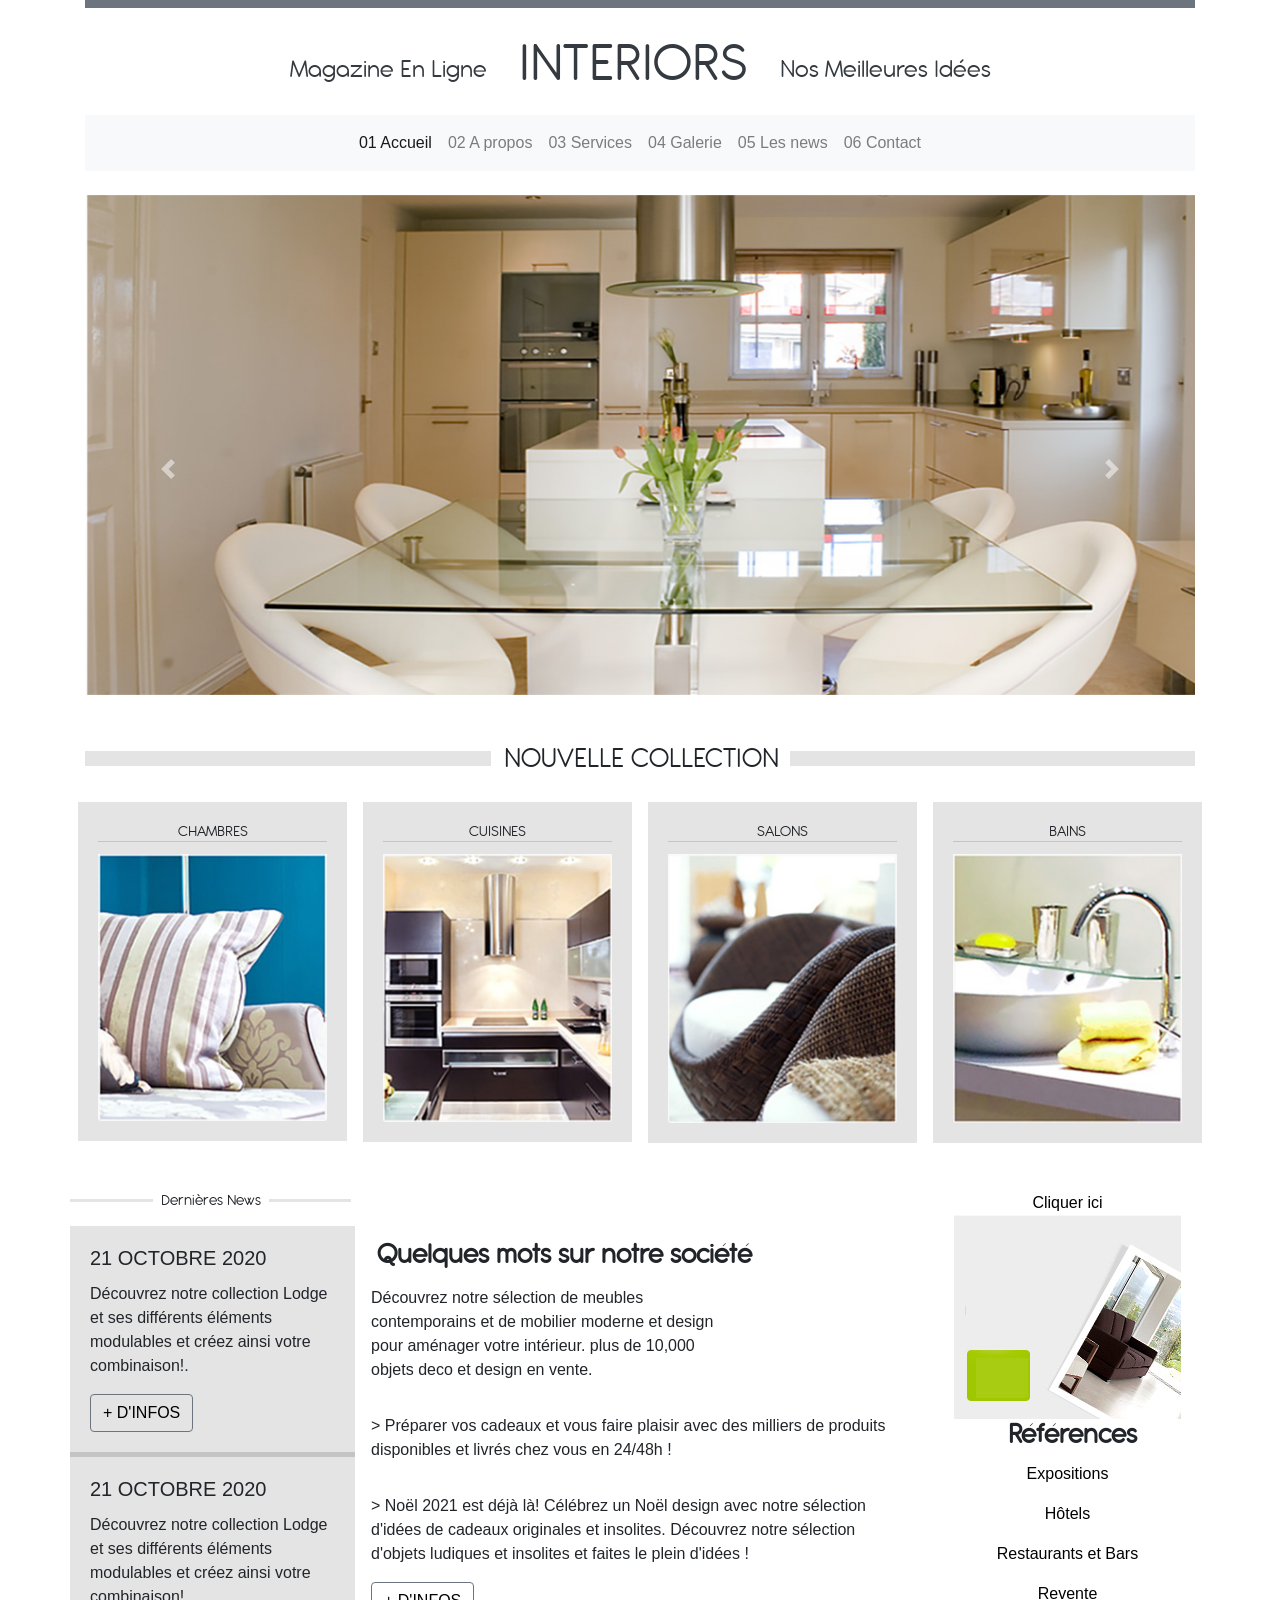
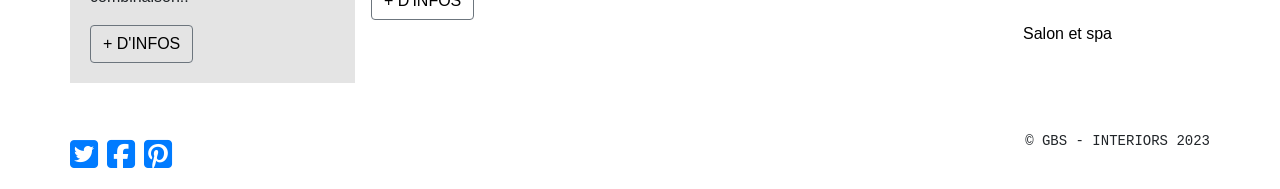
==== index.html @ e7e3fd2c "New commit, Javascript" ====
<!DOCTYPE html>
<html lang="fr">
<head>
    <meta charset="UTF-8">
    <meta http-equiv="X-UA-Compatible" content="IE=edge">
    <meta name="viewport" content="width=device-width, initial-scale=1.0">
    <!-- Bootsrap -->
    <link rel="stylesheet" href="https://cdn.jsdelivr.net/npm/bootstrap@4.6.2/dist/css/bootstrap.min.css" integrity="sha384-xOolHFLEh07PJGoPkLv1IbcEPTNtaed2xpHsD9ESMhqIYd0nLMwNLD69Npy4HI+N" crossorigin="anonymous">
    <!-- FontAwesome -->
    <link rel="stylesheet" href="https://use.fontawesome.com/releases/v5.7.0/css/all.css" integrity="sha384-lZN37f5QGtY3VHgisS14W3ExzMWZxybE1SJSEsQp9S+oqd12jhcu+A56Ebc1zFSJ" crossorigin="anonymous">
    <link rel="stylesheet" href="https://cdnjs.cloudflare.com/ajax/libs/font-awesome/6.2.1/css/all.min.css" integrity="sha512-MV7K8+y+gLIBoVD59lQIYicR65iaqukzvf/nwasF0nqhPay5w/9lJmVM2hMDcnK1OnMGCdVK+iQrJ7lzPJQd1w==" crossorigin="anonymous" referrerpolicy="no-referrer" />
    <link rel="stylesheet" href="https://cdnjs.cloudflare.com/ajax/libs/font-awesome/4.7.0/css/font-awesome.min.css">
    <!-- Style -->
    <link rel="stylesheet" href="style.css">

    <title>Document</title>
</head>
<body>

    <!-- En tête de page & nav -->
    <header class="container pb-4">
        <div class="bg-secondary pb-2"></div>
        <div class="text-dark row text-center justify-content-center " role="Title">
            <h2 class="titleDownSize m-3 mt-5">Magazine En Ligne</h2>
            <h1 class="MiddleTitle m-3 mt-4">INTERIORS</h1>
            <h2 class="titleDownSize m-3 mt-5">Nos Meilleures Idées</h2>
        </div>

        <nav class="navbar navbar-expand-md bg-light navbar-light text-center">
          <!-- Brand -->
          
        
          <!-- Toggler/collapsibe Button -->
          <button class="navbar-toggler test" type="button" data-toggle="collapse" data-target="#collapsibleNavbar">
            <span class="navbar-toggler-icon"></span>
          </button>
        
          <!-- Navbar links -->
          <div class="collapse navbar-collapse justify-content-around" id="collapsibleNavbar">
            <ul class="navbar-nav">
              <li class="nav-item">
                <a class="nav-link active" href="#">01 Accueil</a>
              </li>
              <li class="nav-item">
                <a class="nav-link" href="#">02 A propos</a>
              </li>
              <li class="nav-item">
                <a class="nav-link" href="#">03 Services</a>
              </li>
              <li class="nav-item">
                <a class="nav-link" href="#">04 Galerie</a>
              </li>
              <li class="nav-item">
                <a class="nav-link" href="#">05 Les news</a>
              </li>
              <li class="nav-item">
                <a class="nav-link" href="#">06 Contact</a>
              </li>
            </ul>
          </div>
        </nav>
    </header>

    <main class="container pb-5">
        <div id="demo" class="carousel slide pb-5" data-ride="carousel">

            <!-- Indicators -->
            <ul class="carousel-indicators">
              <li data-target="#demo" data-slide-to="0" class="active"></li>
              <li data-target="#demo" data-slide-to="1"></li>
              <li data-target="#demo" data-slide-to="2"></li>
            </ul>
            
            <!-- The slideshow -->
            <div class="carousel-inner">
              <div class="carousel-item">
                <img src="images/chaises.jpg" alt="Los " width="1200" height="500">
              </div>
              <div class="carousel-item active">
                <img src="images/cuisine.jpg" alt="Chi" width="1200" height="500">
              </div>
              <div class="carousel-item">
                <img src="images/chambre-rose.jpg" alt="New" width="1200" height="500">
              </div>
            </div>
            
            <!-- Left and right controls -->
            <a class="carousel-control-prev" href="#demo" data-slide="prev">
              <span class="carousel-control-prev-icon"></span>
            </a>
            <a class="carousel-control-next" href="#demo" data-slide="next">
              <span class="carousel-control-next-icon"></span>
            </a>
          </div>

          <!-- Millieu de page -->

          <div class="d-flex justify-content-center pb-3">

            <div class="indica mt-2"></div>
           
                <h3 class="px-2">NOUVELLE COLLECTION</h3>
           
            <div class="indica mt-2"></div>

            </div>

            <section class="row-cols-sm-2 row-cols-md-4 row pb-5">
              <div class=" px-2 " style="width:200px">
                <div class="card-body cardcolor">
                  <h4 class="card-title text-center">CHAMBRES</h4>
                  <img class="card-img-bottom" src="images/vignette-chambre.jpg" alt="Card image">
                </div>
              </div>

              <div class="px-2" style="width:200px">
                <div class="card-body cardcolor">
                  <h4 class="card-title text-center">CUISINES</h4>
                  <img class="card-img-bottom" src="images/vignette-cuisine.jpg" alt="Card image">
                </div>
              </div>

              <div class="px-2 " style="width:200px">
                <div class="card-body cardcolor">
                  <h4 class="card-title text-center">SALONS</h4>
                  <img class="card-img-bottom" src="images/vignette-fauteuil.jpg" alt="Card image">
                </div>
              </div>

              <div class="px-2" style="width:200px">
                <div class="card-body cardcolor">
                  <h4 class="card-title text-center">BAINS</h4>
                  <img class="card-img-bottom" src="images/vignette-sallebain.jpg" alt="Card image">
                </div>
              </div>


            </section>

          <div class="row">

          <section class="groupe row-cols-sm-1">
            <div class="d-flex pb-2">

              <div class="indica2 mt-2"></div>
             
                  <h4 class="px-2 w-auto">Dernières News</h4>
             
              <div class="indica2 mt-2"></div>
              </div>
              <div class="" style="width:100%">
                <div class="card-body cardcolor">
                  <h5 class="card-title">21 OCTOBRE 2020</h5>
                  <p class="card-text">Découvrez notre collection Lodge et ses différents éléments
                    modulables et créez ainsi votre combinaison!.
                  </p>
                  <a href="#" id="bouton1" class="btn btn-outline-secondary">+ D'INFOS</a>
                </div>
              </div>

              <div class="" style="width:100%">
                <div class="card-body cardcolor cardbord">
                  <h5 class="card-title">21 OCTOBRE 2020</h5>
                  <p class="card-text">Découvrez notre collection Lodge et ses différents éléments
                    modulables et créez ainsi votre combinaison!.
                  </p>
                  <a href="#" class="btn btn-outline-secondary">+ D'INFOS</a>
                </div>
              </div>

          </section>

          <section class="groupe w-50">
            <article class="mx-3 mt-5">
              <h3 class="text-center text-nowrap h3article">Quelques mots sur notre société</h3>
              <p class="text-wrap pt-1 pb-3">Découvrez notre sélection de meubles <br> contemporains et de mobilier moderne
                et design <br> pour aménager votre intérieur.
                plus de 10,000 <br> objets deco et design en vente.
              </p>
              <p class="pb-3">> Préparer vos cadeaux et vous faire plaisir avec des milliers de produits disponibles et livrés chez vous en 24/48h !</p>
              <p>> Noël 2021 est déjà là! Célébrez un Noël design
                avec notre sélection d'idées de cadeaux originales et insolites.
                Découvrez notre sélection d'objets ludiques et insolites et faites le plein d'idées !
              </p>

              <a href="#" class="btn btn-outline-secondary">+ D'INFOS</a>

            </article>
            </section>

            <section class="groupe w-25 text-center">
              <a href="#" class="tof" data-toggle="modal" data-target="#myModal">Cliquer ici<img src="images/fond-book.png" alt=""></a>
              <h3 class=" mx-5 h3article">Références</h3>
              
              <p><a href="#">Expositions</a></p>
                <p><a href="#">Hôtels</a></p>
                <p><a href="#">Restaurants et Bars</a></p>
                <p><a href="#">Revente</a></p>
              <p><a href="#">Salon et spa</a></p>
           
            </section>

          </div>

          <div class="modal" id="myModal">
            <div class="modal-dialog">
              <div class="modal-content">
          
                <!-- Modal Header -->
                <div class="modal-header">
                  <h4 class="modal-title">Réserver son catalogue </h4>
                  <button type="button" class="close" data-dismiss="modal">&times;</button>
                </div>
          
                <!-- Modal body -->
                <div class="modal-body">
                  <label for="mail">Adresse mail</label>
                  <form action="post">
                    <input type="mail" class="w-100" placeholder="Votre email"> <br>
                    <label for=""><input type="checkbox"> J'accepte de recevoir le catalogue</label><br>
                    <button type="submit" class="btn btn-danger" value="envoyer">OK</button>

                  </form>
                </div>
          
                <!-- Modal footer -->
                <div class="modal-footer">
                  <button type="button" class="btn btn-danger" data-dismiss="modal">Fermer</button>
                </div>
          
              </div>
            </div>
          </div>





    </main>
    <footer class="container">

      <div class="row justify-content-between">
        <div id="icon">
          <a href="#"><i class="fa-brands fa-square-twitter"></i></a>
          <a href="#"><i class="fa-brands fa-square-facebook"></i></a>
          <a href="#"><i class="fa-brands fa-square-pinterest"></i></a>
        </div>

        <div id="copy">
          <pre>
            &copy; GBS - INTERIORS 2023
          </pre>
        </div>


      </div>



    </footer>
    <script src="data.js"></script>
    <script src="https://cdn.jsdelivr.net/npm/jquery@3.5.1/dist/jquery.slim.min.js" integrity="sha384-DfXdz2htPH0lsSSs5nCTpuj/zy4C+OGpamoFVy38MVBnE+IbbVYUew+OrCXaRkfj" crossorigin="anonymous"></script>
    <script src="https://cdn.jsdelivr.net/npm/bootstrap@4.6.2/dist/js/bootstrap.bundle.min.js" integrity="sha384-Fy6S3B9q64WdZWQUiU+q4/2Lc9npb8tCaSX9FK7E8HnRr0Jz8D6OP9dO5Vg3Q9ct" crossorigin="anonymous"></script>
</body>
</html>
---- style.css ----
/*! Generated by Font Squirrel (https://www.fontsquirrel.com) on January 20, 2023 */



@font-face {
    font-family: 'antipasto_proextrabold';
    src: url('fonts/antipasto-pro-extrabold-trial-webfont.woff2') format('woff2'),
         url('fonts/antipasto-pro-extrabold-trial-webfont.woff') format('woff');
    font-weight: normal;
    font-style: normal;

}




@font-face {
    font-family: 'antipasto_proextralight';
    src: url('fonts/antipasto-pro-extralight-trial-webfont.woff2') format('woff2'),
         url('fonts/antipasto-pro-extralight-trial-webfont.woff') format('woff');
    font-weight: normal;
    font-style: normal;

}




@font-face {
    font-family: 'antipasto_pro_regular';
    src: url('fonts/antipasto-pro-regular-trial-webfont.woff2') format('woff2'),
         url('fonts/antipasto-pro-regular-trial-webfont.woff') format('woff');
    font-weight: normal;
    font-style: normal;

}


nav{
    font-family: 'Segoe UI', sans-serif !important;
}



h1,h2,h3{
    font-family: 'antipasto_pro_regular';
}

.MiddleTitle{
    font-size: 3.5rem;
}

.titleDownSize{
    font-size: 1.6rem;
}

.manav{
    border: 4px solid rgba(128, 128, 128, 0.342);
}


.indica{
    width: 100%;
    height: 15px;
    background-color: #e4e4e4;
}

h3{
    font-size: 1.8rem;
    width: 70%;
    margin-left: 5px;
}

.indica2{
    width: 29%;
    height: 3px;
    background-color: #e4e4e4;
}

h4{
    font-family: 'antipasto_pro_regular';
    font-size: 1rem;
}

.cardcolor{
    background-color: #e4e4e4;
}

.cardcolor h4{
    border-bottom: 1px solid #c4c4c4;
}

.groupe{
    width: 25%;
}

.cardbord{
    border-top: 5px solid #c4c4c4;
}

.h3article{
    font-weight: bold;
}


.groupe a{
    text-decoration: none;
    color: black;
}

#icon{
    font-size: 2rem;
    color: blueviolet;
}
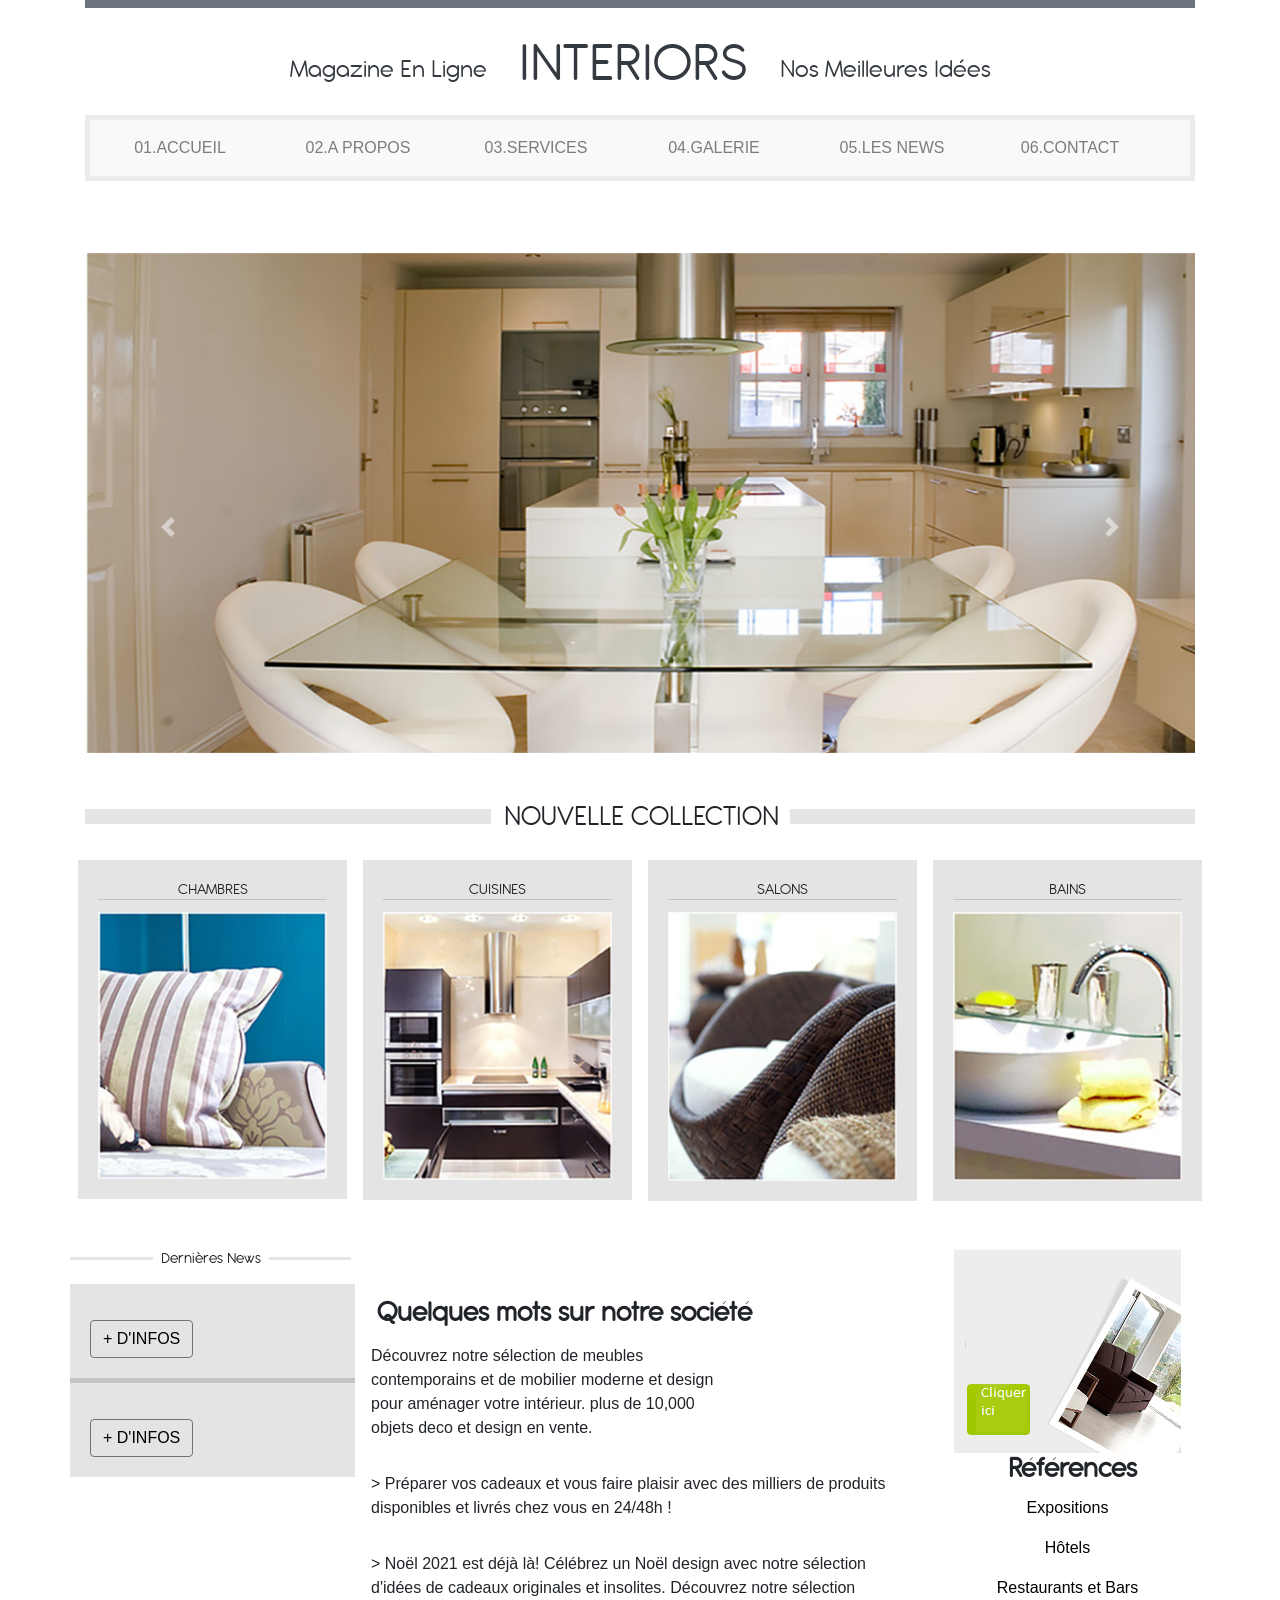
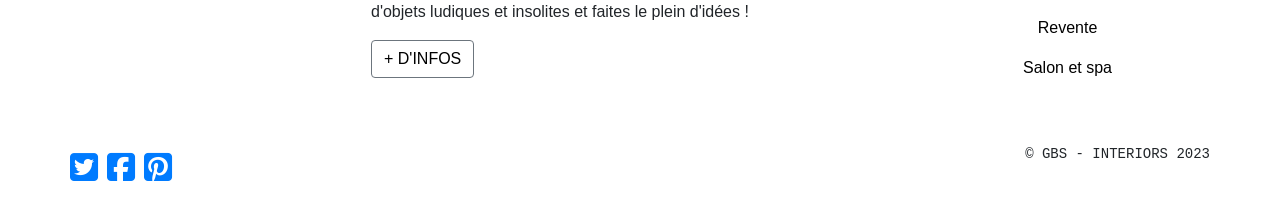
==== commit a2547a8c: "new commit" ====
--- a/index.html
+++ b/index.html
@@ -26,37 +26,21 @@
             <h2 class="titleDownSize m-3 mt-5">Nos Meilleures Idées</h2>
         </div>
 
-        <nav class="navbar navbar-expand-md bg-light navbar-light text-center">
-          <!-- Brand -->
-          
-        
-          <!-- Toggler/collapsibe Button -->
-          <button class="navbar-toggler test" type="button" data-toggle="collapse" data-target="#collapsibleNavbar">
+        <nav class="navbar navbar-expand-lg navbar-light bg-light manav mb-5 w-100">
+
+          <button class="navbar-toggler mx-auto" type="button" data-toggle="collapse" data-target="#navbarNavAltMarkup" aria-controls="navbarNavAltMarkup" aria-expanded="false" aria-label="Toggle navigation">
             <span class="navbar-toggler-icon"></span>
           </button>
-        
-          <!-- Navbar links -->
-          <div class="collapse navbar-collapse justify-content-around" id="collapsibleNavbar">
-            <ul class="navbar-nav">
-              <li class="nav-item">
-                <a class="nav-link active" href="#">01 Accueil</a>
-              </li>
-              <li class="nav-item">
-                <a class="nav-link" href="#">02 A propos</a>
-              </li>
-              <li class="nav-item">
-                <a class="nav-link" href="#">03 Services</a>
-              </li>
-              <li class="nav-item">
-                <a class="nav-link" href="#">04 Galerie</a>
-              </li>
-              <li class="nav-item">
-                <a class="nav-link" href="#">05 Les news</a>
-              </li>
-              <li class="nav-item">
-                <a class="nav-link" href="#">06 Contact</a>
-              </li>
-            </ul>
+          <div class="collapse navbar-collapse w-100" id="navbarNavAltMarkup">
+            <div class="navbar-nav row w-100">
+              <a class="nav-item nav-link text-uppercase col-md-2 col-lg-2 text-center" href="#">01.accueil</a>
+              <a class="nav-item nav-link text-uppercase col-md-2 col-lg-2 text-center" href="#">02.a propos</a>
+              <a class="nav-item nav-link text-uppercase col-md-2 col-lg-2 text-center" href="#">03.services</a>
+              <a class="nav-item nav-link text-uppercase col-md-2 col-lg-2 text-center" href="#">04.galerie</a>
+              <a class="nav-item nav-link text-uppercase col-md-2 col-lg-2 text-center" href="#">05.les news</a>
+              <a class="nav-item nav-link text-uppercase col-md-2 col-lg-2 text-center" href="#">06.contact</a>
+  
+            </div>
           </div>
         </nav>
     </header>
@@ -99,7 +83,7 @@
 
             <div class="indica mt-2"></div>
            
-                <h3 class="px-2">NOUVELLE COLLECTION</h3>
+                <h3 class="px-2">NOUVELLE&nbsp;COLLECTION</h3>
            
             <div class="indica mt-2"></div>
 
@@ -150,9 +134,8 @@
               </div>
               <div class="" style="width:100%">
                 <div class="card-body cardcolor">
-                  <h5 class="card-title">21 OCTOBRE 2020</h5>
-                  <p class="card-text">Découvrez notre collection Lodge et ses différents éléments
-                    modulables et créez ainsi votre combinaison!.
+                  <h5 class="card-title" id="title1"></h5>
+                  <p class="card-text">
                   </p>
                   <a href="#" id="bouton1" class="btn btn-outline-secondary">+ D'INFOS</a>
                 </div>
@@ -160,9 +143,8 @@
 
               <div class="" style="width:100%">
                 <div class="card-body cardcolor cardbord">
-                  <h5 class="card-title">21 OCTOBRE 2020</h5>
-                  <p class="card-text">Découvrez notre collection Lodge et ses différents éléments
-                    modulables et créez ainsi votre combinaison!.
+                  <h5 class="card-title"></h5>
+                  <p class="card-text">
                   </p>
                   <a href="#" class="btn btn-outline-secondary">+ D'INFOS</a>
                 </div>
@@ -189,7 +171,7 @@
             </section>
 
             <section class="groupe w-25 text-center">
-              <a href="#" class="tof" data-toggle="modal" data-target="#myModal">Cliquer ici<img src="images/fond-book.png" alt=""></a>
+              <a href="#" class="tof" data-toggle="modal" data-target="#myModal"><img src="images/fond-book2.png" alt=""></a>
               <h3 class=" mx-5 h3article">Références</h3>
               
               <p><a href="#">Expositions</a></p>
--- a/style.css
+++ b/style.css
@@ -55,7 +55,7 @@
 }
 
 .manav{
-    border: 4px solid rgba(128, 128, 128, 0.342);
+    border: 5px solid rgba(128, 128, 128, 0.11);
 }
 
 
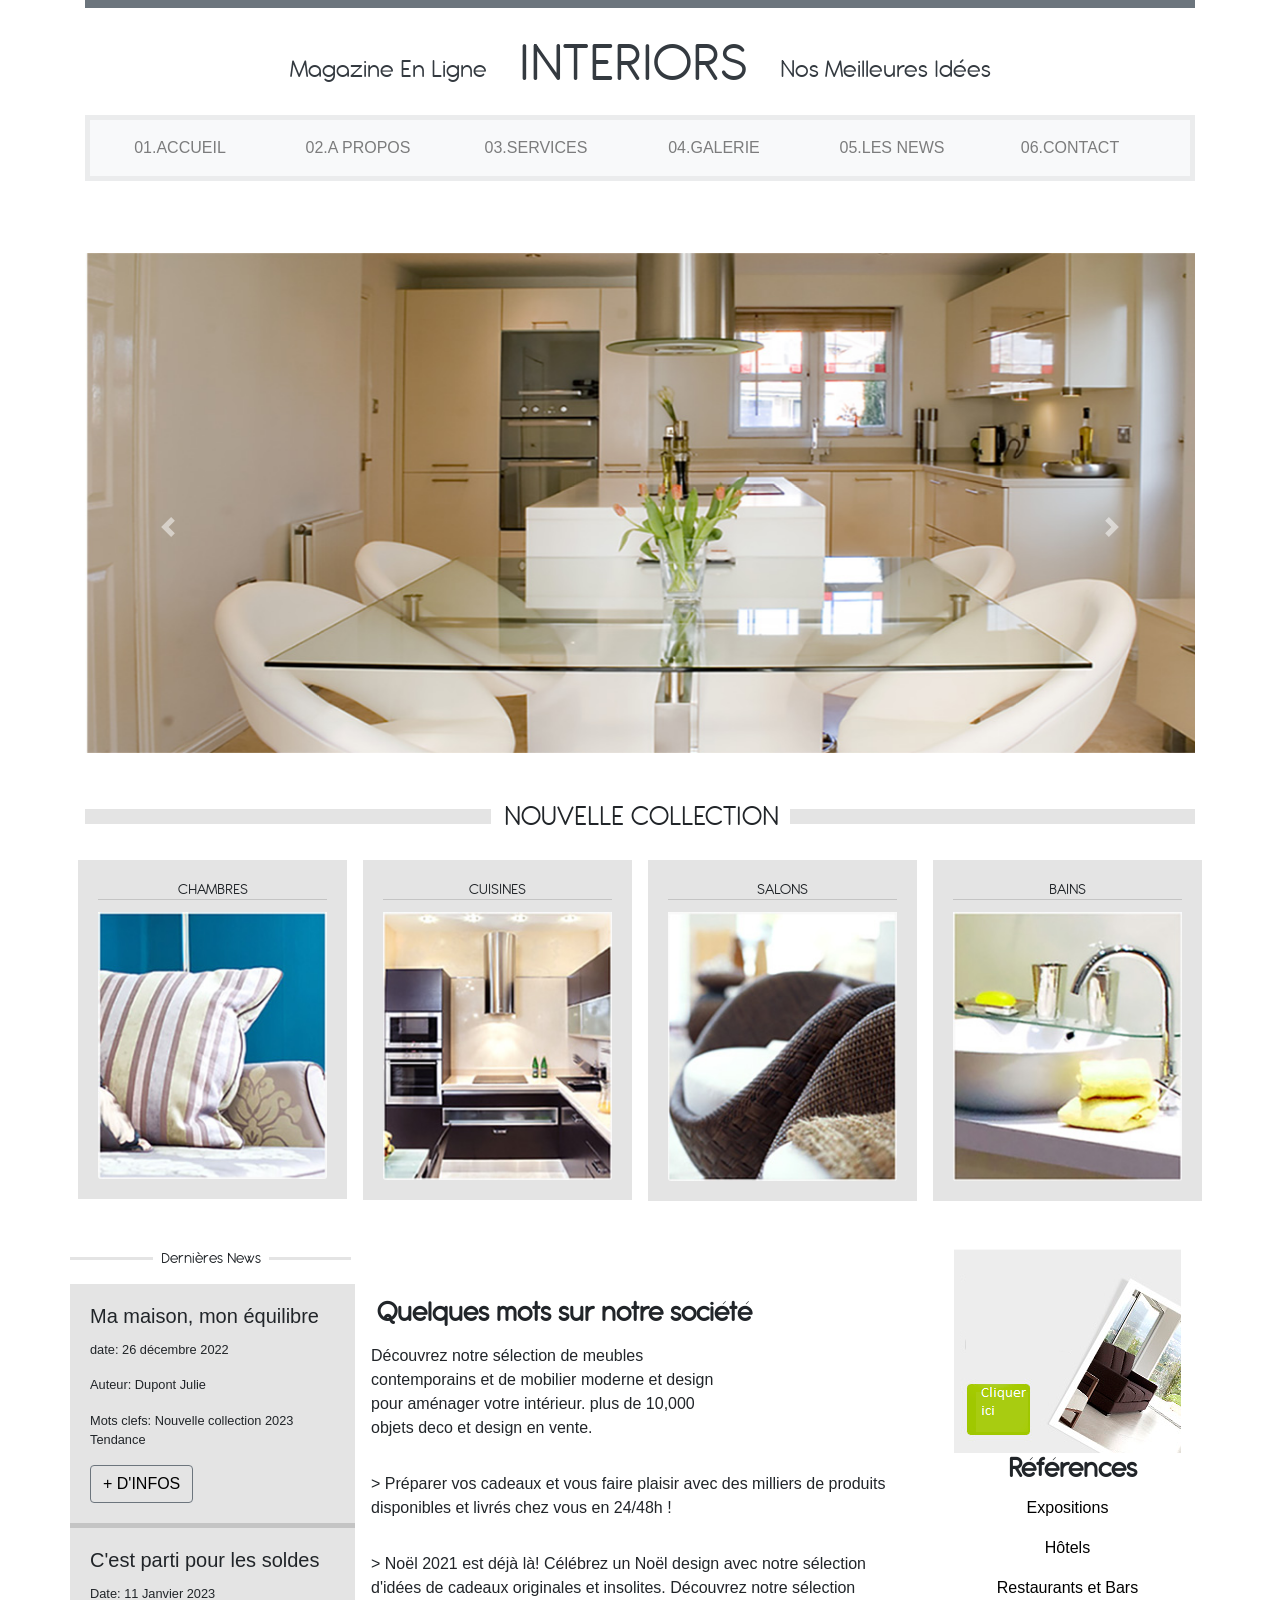
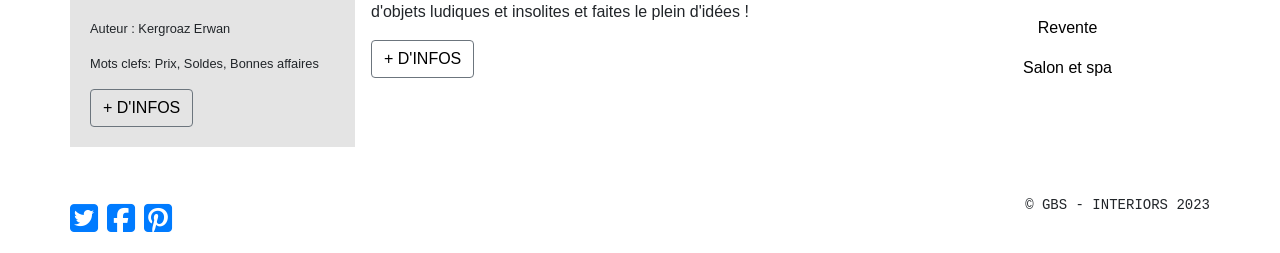
==== commit dc10567d: "new commit" ====
--- a/index.html
+++ b/index.html
@@ -89,8 +89,8 @@
 
             </div>
 
-            <section class="row-cols-sm-2 row-cols-md-4 row pb-5">
-              <div class=" px-2 " style="width:200px">
+            <section class="row-cols-sm-6 row-cols-md-4 row pb-5">
+              <div class=" px-2 "  test">
                 <div class="card-body cardcolor">
                   <h4 class="card-title text-center">CHAMBRES</h4>
                   <img class="card-img-bottom" src="images/vignette-chambre.jpg" alt="Card image">
@@ -134,19 +134,25 @@
               </div>
               <div class="" style="width:100%">
                 <div class="card-body cardcolor">
-                  <h5 class="card-title" id="title1"></h5>
-                  <p class="card-text">
+                  <h5 class="card-title" id="title1">Ma maison, mon équilibre</h5>
+                  <p id="date">date: 26 décembre 2022</p>
+                  <p class="card-text" id="date">
+                    Auteur: Dupont Julie
                   </p>
-                  <a href="#" id="bouton1" class="btn btn-outline-secondary">+ D'INFOS</a>
+                  <p id="date">Mots clefs: Nouvelle collection 2023 Tendance</p>
+                  <a href="#" id="bouton1" class="btn btn-outline-secondary" data-toggle="modal" data-target="#myModal2">+ D'INFOS</a>
                 </div>
               </div>
 
               <div class="" style="width:100%">
                 <div class="card-body cardcolor cardbord">
-                  <h5 class="card-title"></h5>
-                  <p class="card-text">
+                  <h5 class="card-title">C'est parti pour les soldes</h5>
+                  <p class="card-text" id="date">
+                    Date: 11 Janvier 2023
                   </p>
-                  <a href="#" class="btn btn-outline-secondary">+ D'INFOS</a>
+                  <p class="card-text" id="date">Auteur : Kergroaz Erwan</p>
+                  <p class="card-text" id="date">Mots clefs: Prix, Soldes, Bonnes affaires</p>
+                  <a href="#" id="bouton2" data-toggle="modal" data-target="#myModal2" class="btn btn-outline-secondary">+ D'INFOS</a>
                 </div>
               </div>
 
@@ -165,7 +171,7 @@
                 Découvrez notre sélection d'objets ludiques et insolites et faites le plein d'idées !
               </p>
 
-              <a href="#" class="btn btn-outline-secondary">+ D'INFOS</a>
+              <a href="#" id="bouton3" data-toggle="modal" data-target="#myModal2" class="btn btn-outline-secondary">+ D'INFOS</a>
 
             </article>
             </section>
@@ -216,7 +222,41 @@
 
 
 
-
+<!-- Button to Open the Modal -->
+
+
+<!-- The Modal -->
+<div class="modal fade" id="myModal2">
+  <div class="modal-dialog">
+    <div class="modal-content">
+
+      <!-- Modal Header -->
+      <div class="modal-header">
+        <h4 class="modal-title" id="titre1"></h4>
+        <button type="button" class="close" data-dismiss="modal">&times;</button>
+      </div>
+
+      <!-- Modal body -->
+      <div class="modal-body" id="modalAdd">
+        <p id="date1"></p>
+        <p id="auth2"></p>
+        <p id="description1"></p>
+        <p id="description2"></p>
+        <p id="description3"></p>
+        <p id="description4"></p>
+        <figure class="w-25">
+          <img src="" id="imgdom" width="470" alt="">
+        </figure>
+      </div>
+
+      <!-- Modal footer -->
+      <div class="modal-footer justify-content-center">
+        <button type="button" class="btn btn-danger" data-dismiss="modal">Fermer</button>
+      </div>
+
+    </div>
+  </div>
+</div>
 
     </main>
     <footer class="container">
--- a/style.css
+++ b/style.css
@@ -1,6 +1,4 @@
 /*! Generated by Font Squirrel (https://www.fontsquirrel.com) on January 20, 2023 */
-
-
 
 @font-face {
     font-family: 'antipasto_proextrabold';
@@ -11,9 +9,6 @@
 
 }
 
-
-
-
 @font-face {
     font-family: 'antipasto_proextralight';
     src: url('fonts/antipasto-pro-extralight-trial-webfont.woff2') format('woff2'),
@@ -22,9 +17,6 @@
     font-style: normal;
 
 }
-
-
-
 
 @font-face {
     font-family: 'antipasto_pro_regular';
@@ -35,12 +27,9 @@
 
 }
 
-
 nav{
     font-family: 'Segoe UI', sans-serif !important;
 }
-
-
 
 h1,h2,h3{
     font-family: 'antipasto_pro_regular';
@@ -111,4 +100,13 @@
 #icon{
     font-size: 2rem;
     color: blueviolet;
+}
+
+.test{
+    overflow: hidden;
+    max-width: 30px;
+}
+
+#date{
+    font-size: 0.8rem;
 }
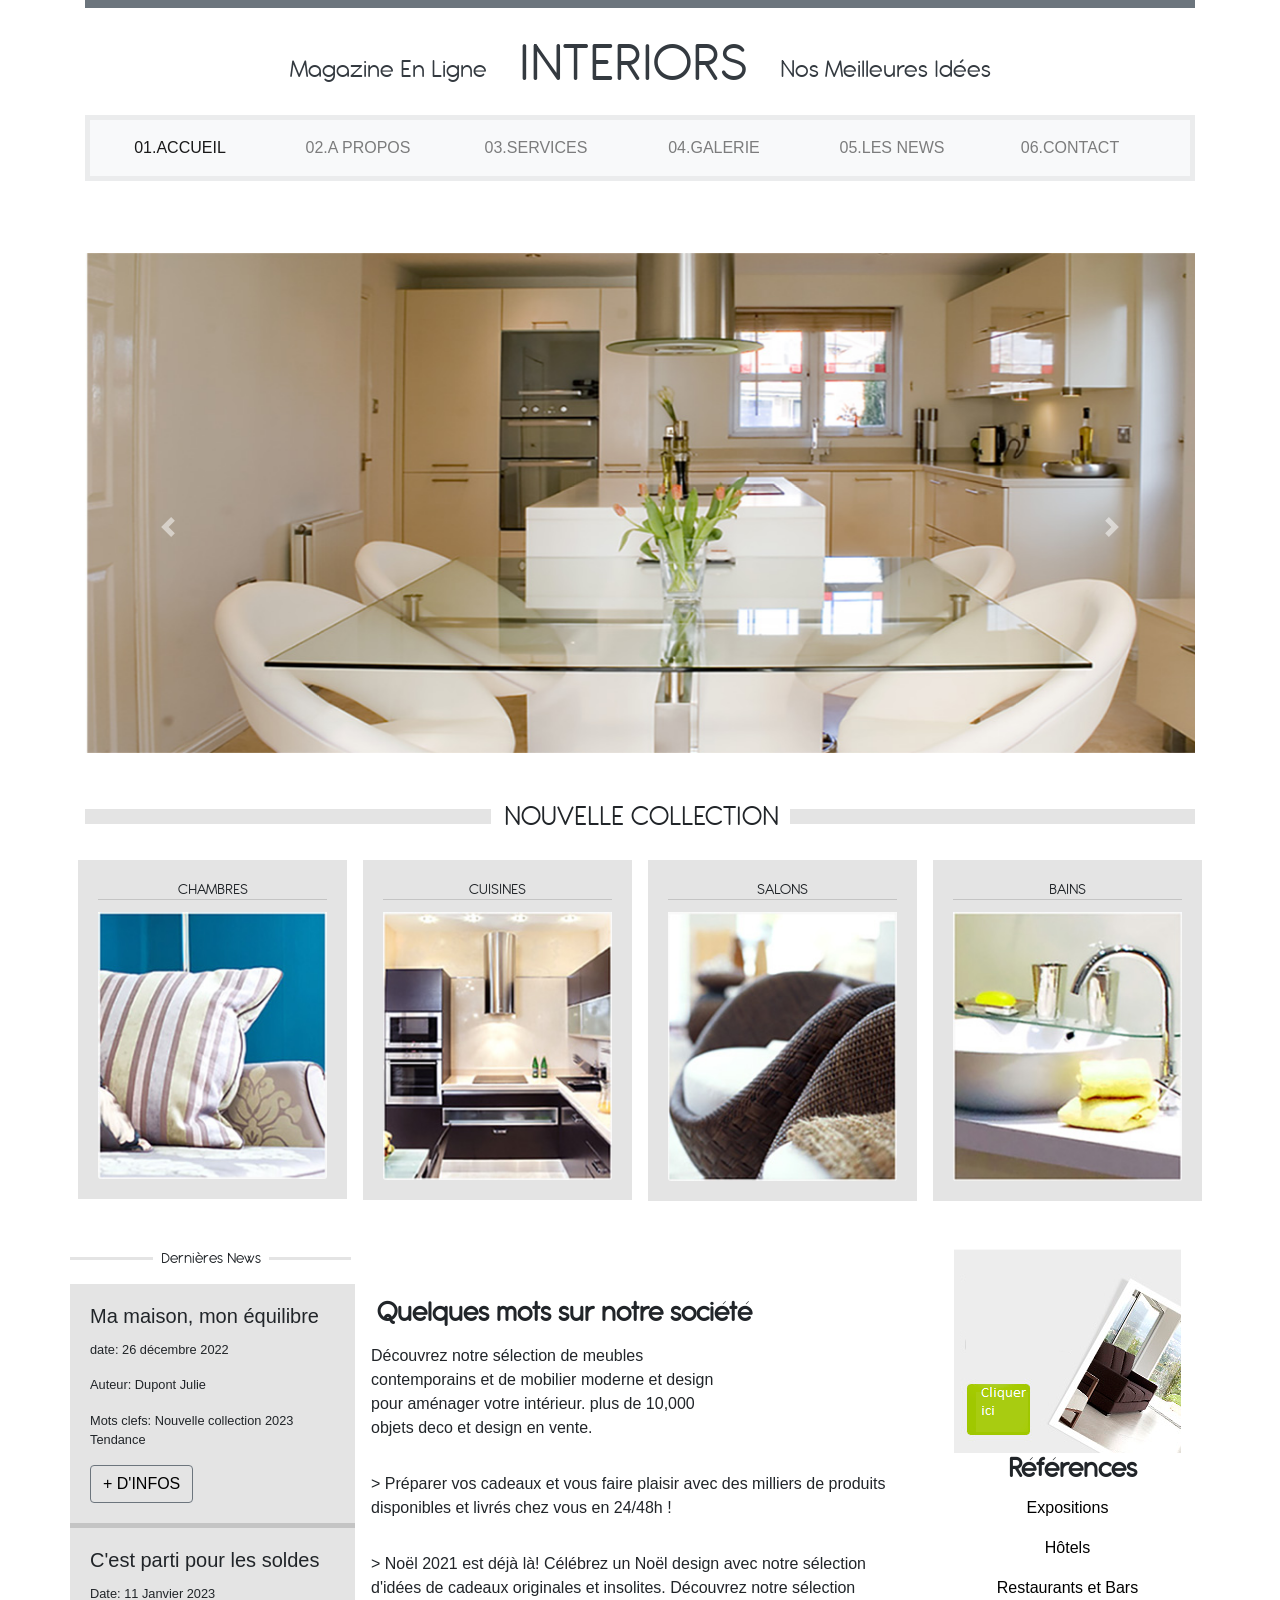
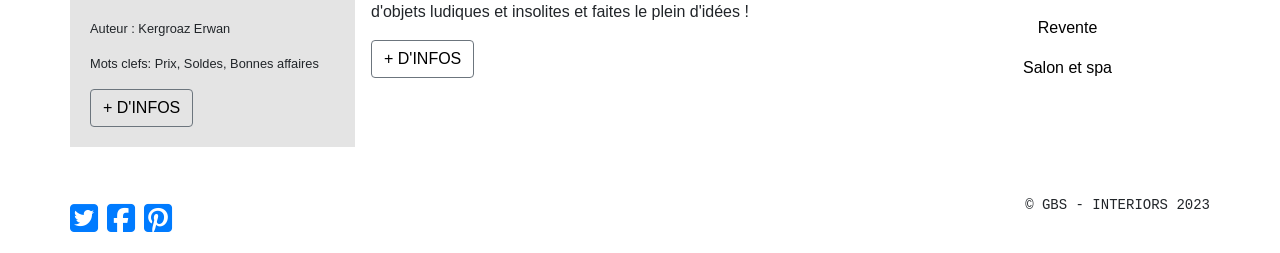
==== commit ff2ce6b7: "commit" ====
--- a/index.html
+++ b/index.html
@@ -17,7 +17,7 @@
 </head>
 <body>
 
-    <!-- En tête de page & nav -->
+    <!-- header & nav -->
     <header class="container pb-4">
         <div class="bg-secondary pb-2"></div>
         <div class="text-dark row text-center justify-content-center " role="Title">
@@ -25,7 +25,7 @@
             <h1 class="MiddleTitle m-3 mt-4">INTERIORS</h1>
             <h2 class="titleDownSize m-3 mt-5">Nos Meilleures Idées</h2>
         </div>
-
+        <!-- Navigation LG & SM -->
         <nav class="navbar navbar-expand-lg navbar-light bg-light manav mb-5 w-100">
 
           <button class="navbar-toggler mx-auto" type="button" data-toggle="collapse" data-target="#navbarNavAltMarkup" aria-controls="navbarNavAltMarkup" aria-expanded="false" aria-label="Toggle navigation">
@@ -33,7 +33,7 @@
           </button>
           <div class="collapse navbar-collapse w-100" id="navbarNavAltMarkup">
             <div class="navbar-nav row w-100">
-              <a class="nav-item nav-link text-uppercase col-md-2 col-lg-2 text-center" href="#">01.accueil</a>
+              <a class="nav-item nav-link text-uppercase col-md-2 col-lg-2 text-center active" href="#">01.accueil</a>
               <a class="nav-item nav-link text-uppercase col-md-2 col-lg-2 text-center" href="#">02.a propos</a>
               <a class="nav-item nav-link text-uppercase col-md-2 col-lg-2 text-center" href="#">03.services</a>
               <a class="nav-item nav-link text-uppercase col-md-2 col-lg-2 text-center" href="#">04.galerie</a>
@@ -45,7 +45,12 @@
         </nav>
     </header>
 
+
+        <!-- Main container -->
     <main class="container pb-5">
+
+
+          <!-- Slider -->
         <div id="demo" class="carousel slide pb-5" data-ride="carousel">
 
             <!-- Indicators -->
@@ -55,10 +60,11 @@
               <li data-target="#demo" data-slide-to="2"></li>
             </ul>
             
-            <!-- The slideshow -->
+            <!-- slideshow -->
             <div class="carousel-inner">
               <div class="carousel-item">
                 <img src="images/chaises.jpg" alt="Los " width="1200" height="500">
+                
               </div>
               <div class="carousel-item active">
                 <img src="images/cuisine.jpg" alt="Chi" width="1200" height="500">
@@ -77,7 +83,7 @@
             </a>
           </div>
 
-          <!-- Millieu de page -->
+          <!-- First middle section page -->
 
           <div class="d-flex justify-content-center pb-3">
 
@@ -121,6 +127,7 @@
 
             </section>
 
+            <!-- Second middle section page -->
           <div class="row">
 
           <section class="groupe row-cols-sm-1">
@@ -129,7 +136,8 @@
               <div class="indica2 mt-2"></div>
              
                   <h4 class="px-2 w-auto">Dernières News</h4>
-             
+              
+                   <!-- Dynamic article w/ JavaScript -->
               <div class="indica2 mt-2"></div>
               </div>
               <div class="" style="width:100%">
@@ -158,6 +166,7 @@
 
           </section>
 
+             
           <section class="groupe w-50">
             <article class="mx-3 mt-5">
               <h3 class="text-center text-nowrap h3article">Quelques mots sur notre société</h3>
@@ -190,7 +199,12 @@
 
           </div>
 
-          <div class="modal" id="myModal">
+
+
+              
+
+                <!-- Reservation Modal -->
+          <div class="modal fade" id="myModal">
             <div class="modal-dialog">
               <div class="modal-content">
           
@@ -205,8 +219,8 @@
                   <label for="mail">Adresse mail</label>
                   <form action="post">
                     <input type="mail" class="w-100" placeholder="Votre email"> <br>
-                    <label for=""><input type="checkbox"> J'accepte de recevoir le catalogue</label><br>
-                    <button type="submit" class="btn btn-danger" value="envoyer">OK</button>
+                    <label for="checkbox" id="labelCheck"><input type="checkbox" id="myCheck"> J'accepte de recevoir le catalogue</label><br>
+                    <button type="submit" id="submitButton" class="btn btn-danger" value="envoyer">OK</button>
 
                   </form>
                 </div>
@@ -222,9 +236,9 @@
 
 
 
-<!-- Button to Open the Modal -->
-
-
+
+
+          <!-- Modal used for API display-->
 <!-- The Modal -->
 <div class="modal fade" id="myModal2">
   <div class="modal-dialog">
@@ -241,7 +255,7 @@
         <p id="date1"></p>
         <p id="auth2"></p>
         <p id="description1"></p>
-        <p id="description2"></p>
+        <p id="description2"></p>         <!-- Empty paragraph & figures used for API display -->
         <p id="description3"></p>
         <p id="description4"></p>
         <figure class="w-25">
@@ -259,6 +273,8 @@
 </div>
 
     </main>
+
+      <!-- Footer -->
     <footer class="container">
 
       <div class="row justify-content-between">
@@ -269,9 +285,11 @@
         </div>
 
         <div id="copy">
+
           <pre>
             &copy; GBS - INTERIORS 2023
           </pre>
+
         </div>
 
 
@@ -280,7 +298,12 @@
 
 
     </footer>
-    <script src="data.js"></script>
+
+
+
+    <script src="data.js"></script> <!-- Loading API display JS -->
+
+    <!-- Loading Bootstrap 4.6.0 & Jquery -->
     <script src="https://cdn.jsdelivr.net/npm/jquery@3.5.1/dist/jquery.slim.min.js" integrity="sha384-DfXdz2htPH0lsSSs5nCTpuj/zy4C+OGpamoFVy38MVBnE+IbbVYUew+OrCXaRkfj" crossorigin="anonymous"></script>
     <script src="https://cdn.jsdelivr.net/npm/bootstrap@4.6.2/dist/js/bootstrap.bundle.min.js" integrity="sha384-Fy6S3B9q64WdZWQUiU+q4/2Lc9npb8tCaSX9FK7E8HnRr0Jz8D6OP9dO5Vg3Q9ct" crossorigin="anonymous"></script>
 </body>
--- a/style.css
+++ b/style.css
@@ -109,4 +109,8 @@
 
 #date{
     font-size: 0.8rem;
+}
+
+#submitButton{
+    display:none;
 }
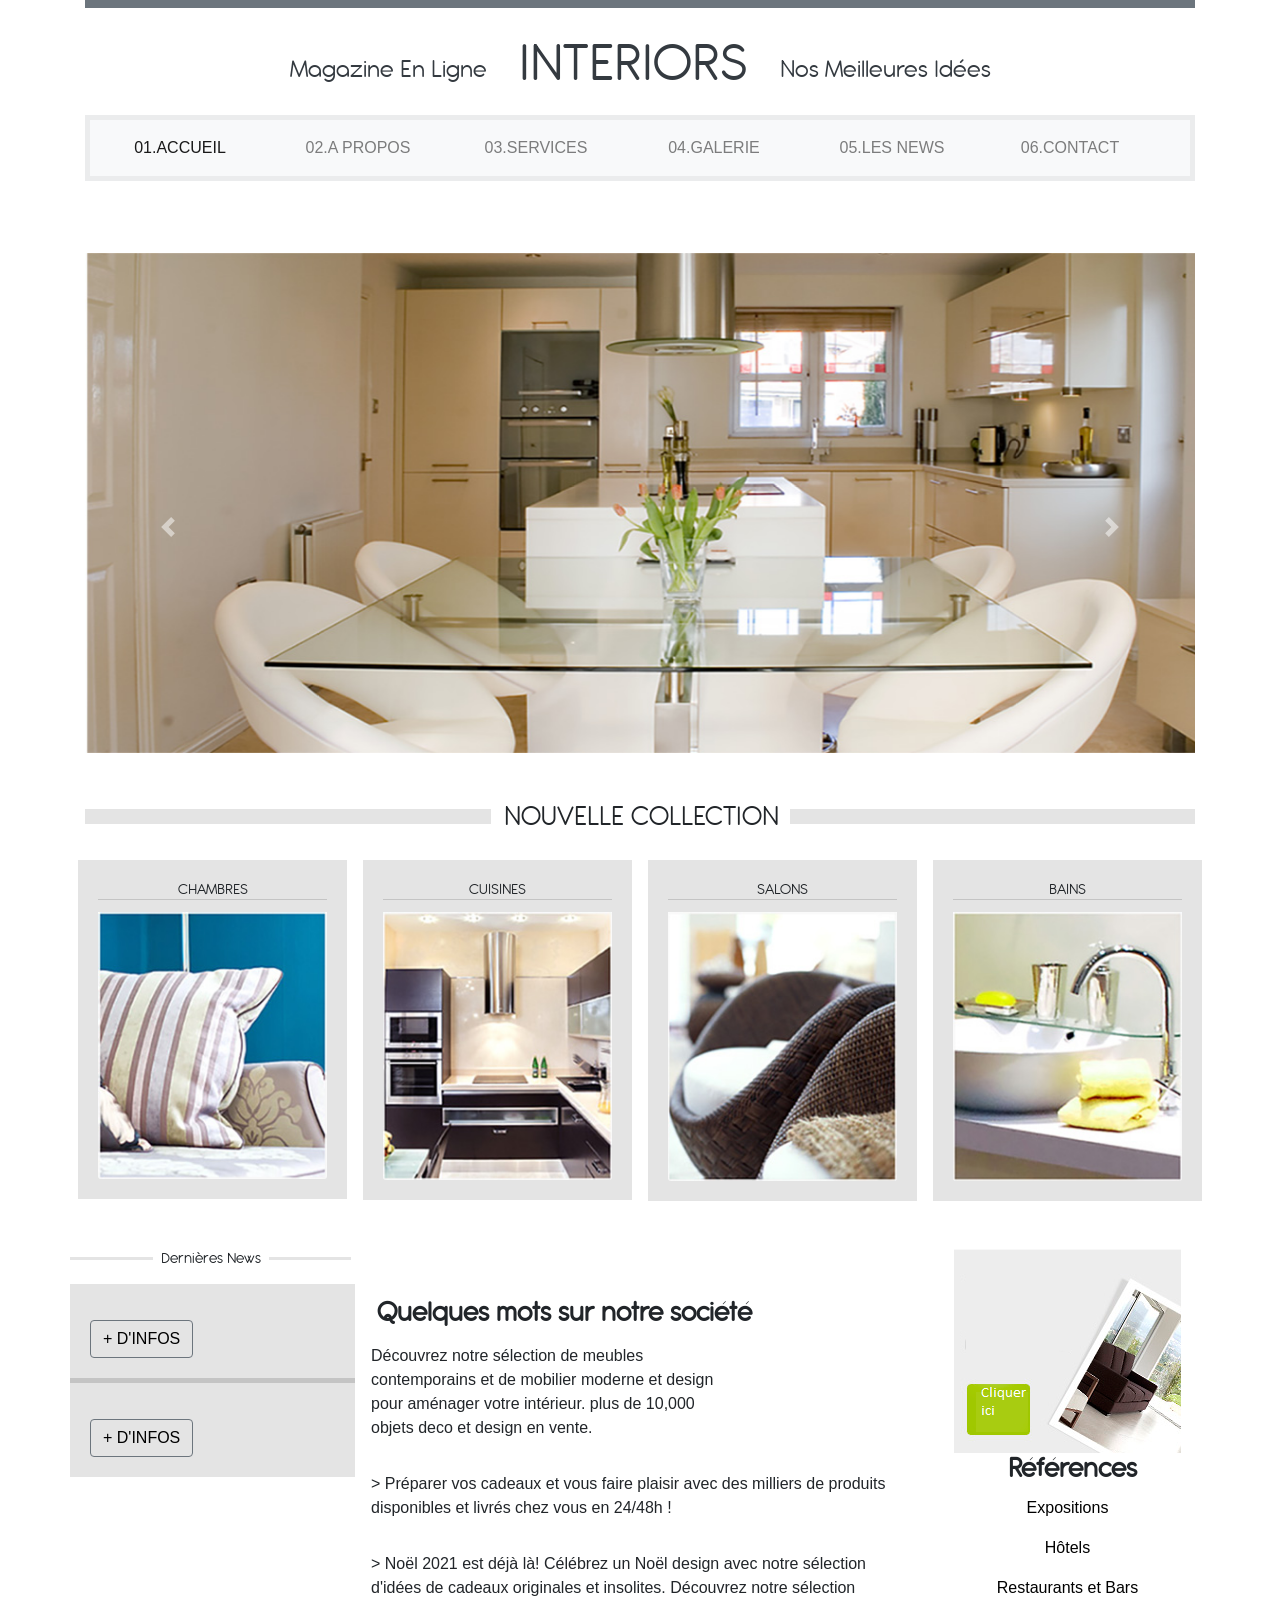
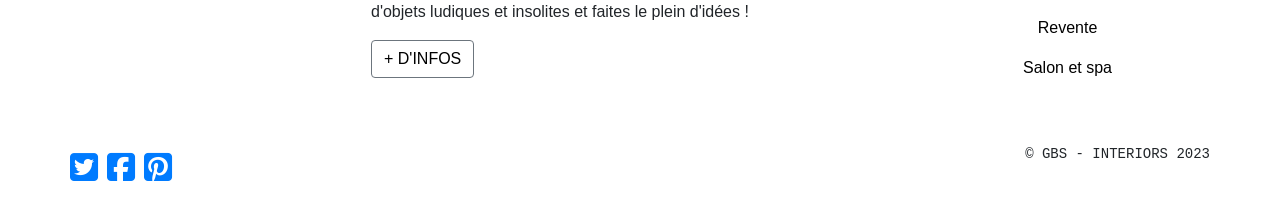
==== commit ef0354af: "commit" ====
--- a/index.html
+++ b/index.html
@@ -142,24 +142,21 @@
               </div>
               <div class="" style="width:100%">
                 <div class="card-body cardcolor">
-                  <h5 class="card-title" id="title1">Ma maison, mon équilibre</h5>
-                  <p id="date">date: 26 décembre 2022</p>
-                  <p class="card-text" id="date">
-                    Auteur: Dupont Julie
-                  </p>
-                  <p id="date">Mots clefs: Nouvelle collection 2023 Tendance</p>
+                  <h5 id="montitre1"></h5>
+                  <p id="MyNewP"></p>
+                  <p id="MyNewAutor"></p>
+                 
                   <a href="#" id="bouton1" class="btn btn-outline-secondary" data-toggle="modal" data-target="#myModal2">+ D'INFOS</a>
                 </div>
               </div>
 
               <div class="" style="width:100%">
                 <div class="card-body cardcolor cardbord">
-                  <h5 class="card-title">C'est parti pour les soldes</h5>
-                  <p class="card-text" id="date">
-                    Date: 11 Janvier 2023
+                  <h5 id="montitre2" class="card-title"></h5>
+                  <p id="MyNewP2" class="card-text">
+                    
                   </p>
-                  <p class="card-text" id="date">Auteur : Kergroaz Erwan</p>
-                  <p class="card-text" id="date">Mots clefs: Prix, Soldes, Bonnes affaires</p>
+                  <p id="MyNewAutor2"></p>
                   <a href="#" id="bouton2" data-toggle="modal" data-target="#myModal2" class="btn btn-outline-secondary">+ D'INFOS</a>
                 </div>
               </div>
@@ -180,7 +177,7 @@
                 Découvrez notre sélection d'objets ludiques et insolites et faites le plein d'idées !
               </p>
 
-              <a href="#" id="bouton3" data-toggle="modal" data-target="#myModal2" class="btn btn-outline-secondary">+ D'INFOS</a>
+              <a href="#" id="bouton3" class="btn btn-outline-secondary">+ D'INFOS</a>
 
             </article>
             </section>
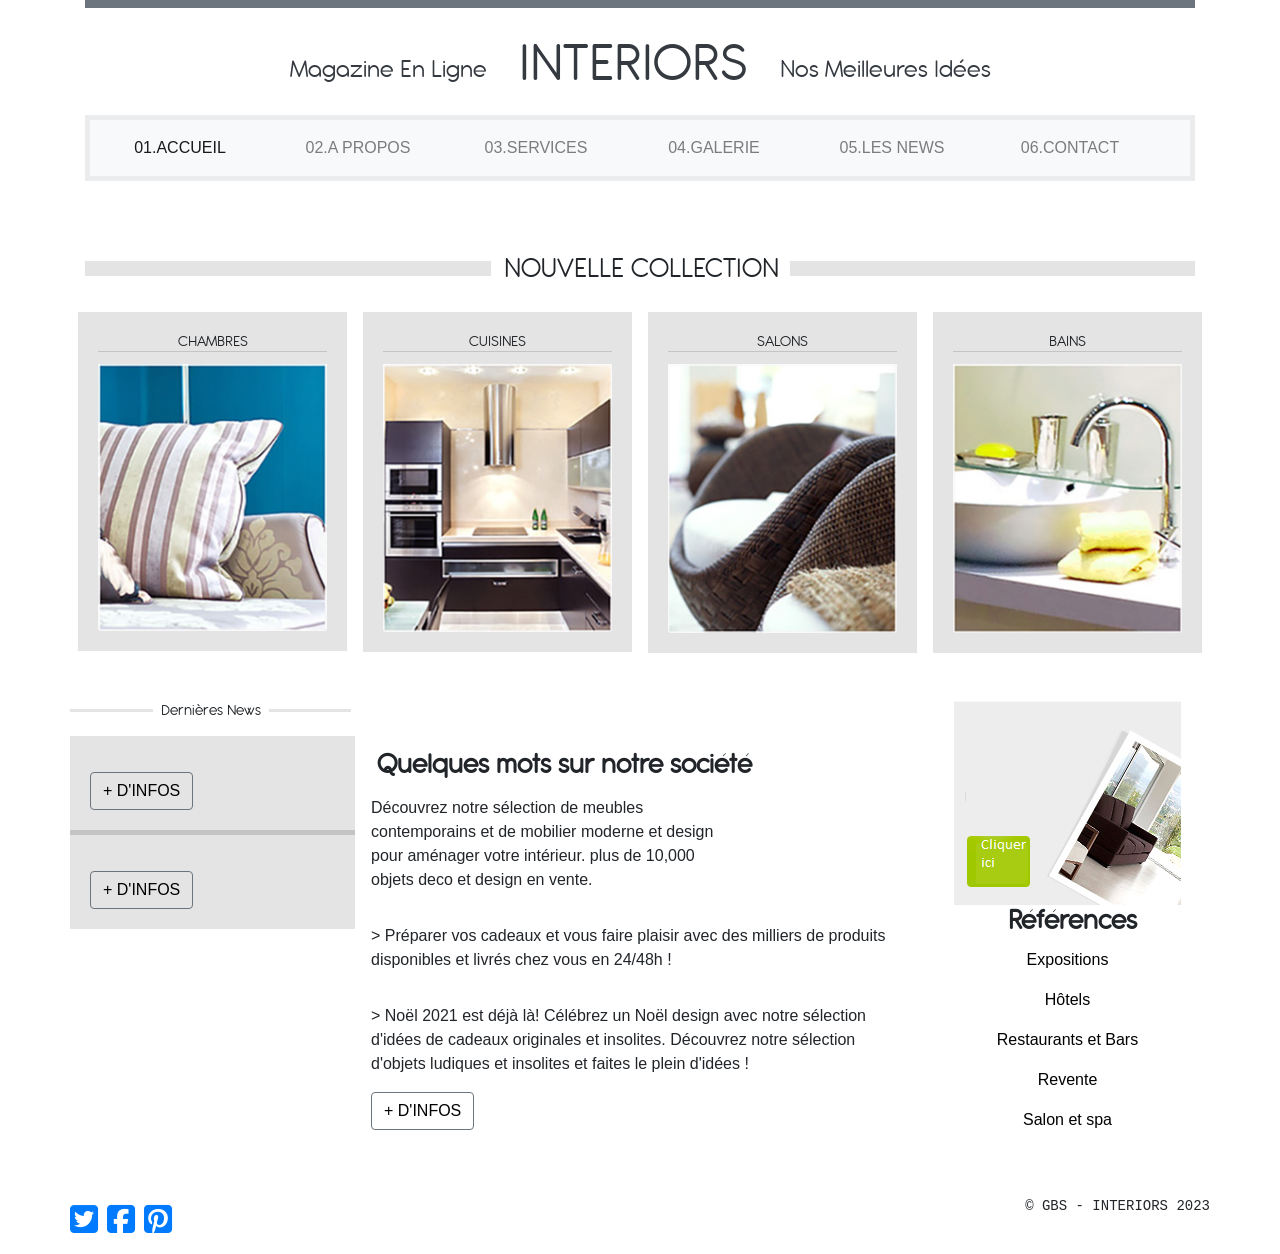
==== commit 68d740ff: "commit" ====
--- a/index.html
+++ b/index.html
@@ -18,7 +18,7 @@
 <body>
 
     <!-- header & nav -->
-    <header class="container pb-4">
+    <header class="container pb-4" role="banner" aria-roledescription="En-tête">
         <div class="bg-secondary pb-2"></div>
         <div class="text-dark row text-center justify-content-center " role="Title">
             <h2 class="titleDownSize m-3 mt-5">Magazine En Ligne</h2>
@@ -26,7 +26,7 @@
             <h2 class="titleDownSize m-3 mt-5">Nos Meilleures Idées</h2>
         </div>
         <!-- Navigation LG & SM -->
-        <nav class="navbar navbar-expand-lg navbar-light bg-light manav mb-5 w-100">
+        <nav class="navbar navbar-expand-lg navbar-light bg-light manav mb-5 w-100" role="navigation">
 
           <button class="navbar-toggler mx-auto" type="button" data-toggle="collapse" data-target="#navbarNavAltMarkup" aria-controls="navbarNavAltMarkup" aria-expanded="false" aria-label="Toggle navigation">
             <span class="navbar-toggler-icon"></span>
@@ -47,11 +47,11 @@
 
 
         <!-- Main container -->
-    <main class="container pb-5">
+    <main class="container pb-5" role="contentinfo" aria-roledescription="main">
 
 
           <!-- Slider -->
-        <div id="demo" class="carousel slide pb-5" data-ride="carousel">
+        <div id="demo" class="carousel slide pb-5" data-ride="carousel" role="slider">
 
             <!-- Indicators -->
             <ul class="carousel-indicators">
@@ -95,7 +95,7 @@
 
             </div>
 
-            <section class="row-cols-sm-6 row-cols-md-4 row pb-5">
+            <section class="row-cols-sm-6 row-cols-md-4 row pb-5" role="article">
               <div class=" px-2 "  test">
                 <div class="card-body cardcolor">
                   <h4 class="card-title text-center">CHAMBRES</h4>
@@ -130,7 +130,7 @@
             <!-- Second middle section page -->
           <div class="row">
 
-          <section class="groupe row-cols-sm-1">
+          <section class="groupe row-cols-sm-1" role="article">
             <div class="d-flex pb-2">
 
               <div class="indica2 mt-2"></div>
@@ -164,7 +164,7 @@
           </section>
 
              
-          <section class="groupe w-50">
+          <section class="groupe w-50" role="article">
             <article class="mx-3 mt-5">
               <h3 class="text-center text-nowrap h3article">Quelques mots sur notre société</h3>
               <p class="text-wrap pt-1 pb-3">Découvrez notre sélection de meubles <br> contemporains et de mobilier moderne
@@ -182,7 +182,7 @@
             </article>
             </section>
 
-            <section class="groupe w-25 text-center">
+            <section class="groupe w-25 text-center" role="article">
               <a href="#" class="tof" data-toggle="modal" data-target="#myModal"><img src="images/fond-book2.png" alt=""></a>
               <h3 class=" mx-5 h3article">Références</h3>
               
@@ -272,7 +272,7 @@
     </main>
 
       <!-- Footer -->
-    <footer class="container">
+    <footer class="container" role="contentinfo">
 
       <div class="row justify-content-between">
         <div id="icon">
@@ -300,8 +300,8 @@
 
     <script src="data.js"></script> <!-- Loading API display JS -->
 
-    <!-- Loading Bootstrap 4.6.0 & Jquery -->
+    <!-- Loading Bootstrap 4.6.2 & Jquery -->
     <script src="https://cdn.jsdelivr.net/npm/jquery@3.5.1/dist/jquery.slim.min.js" integrity="sha384-DfXdz2htPH0lsSSs5nCTpuj/zy4C+OGpamoFVy38MVBnE+IbbVYUew+OrCXaRkfj" crossorigin="anonymous"></script>
     <script src="https://cdn.jsdelivr.net/npm/bootstrap@4.6.2/dist/js/bootstrap.bundle.min.js" integrity="sha384-Fy6S3B9q64WdZWQUiU+q4/2Lc9npb8tCaSX9FK7E8HnRr0Jz8D6OP9dO5Vg3Q9ct" crossorigin="anonymous"></script>
 </body>
-</html>+</html>
--- a/style.css
+++ b/style.css
@@ -113,4 +113,11 @@
 
 #submitButton{
     display:none;
+}
+
+
+@media screen and (min-width: 760px) {
+    #demo{
+        display: none;
+    }
 }
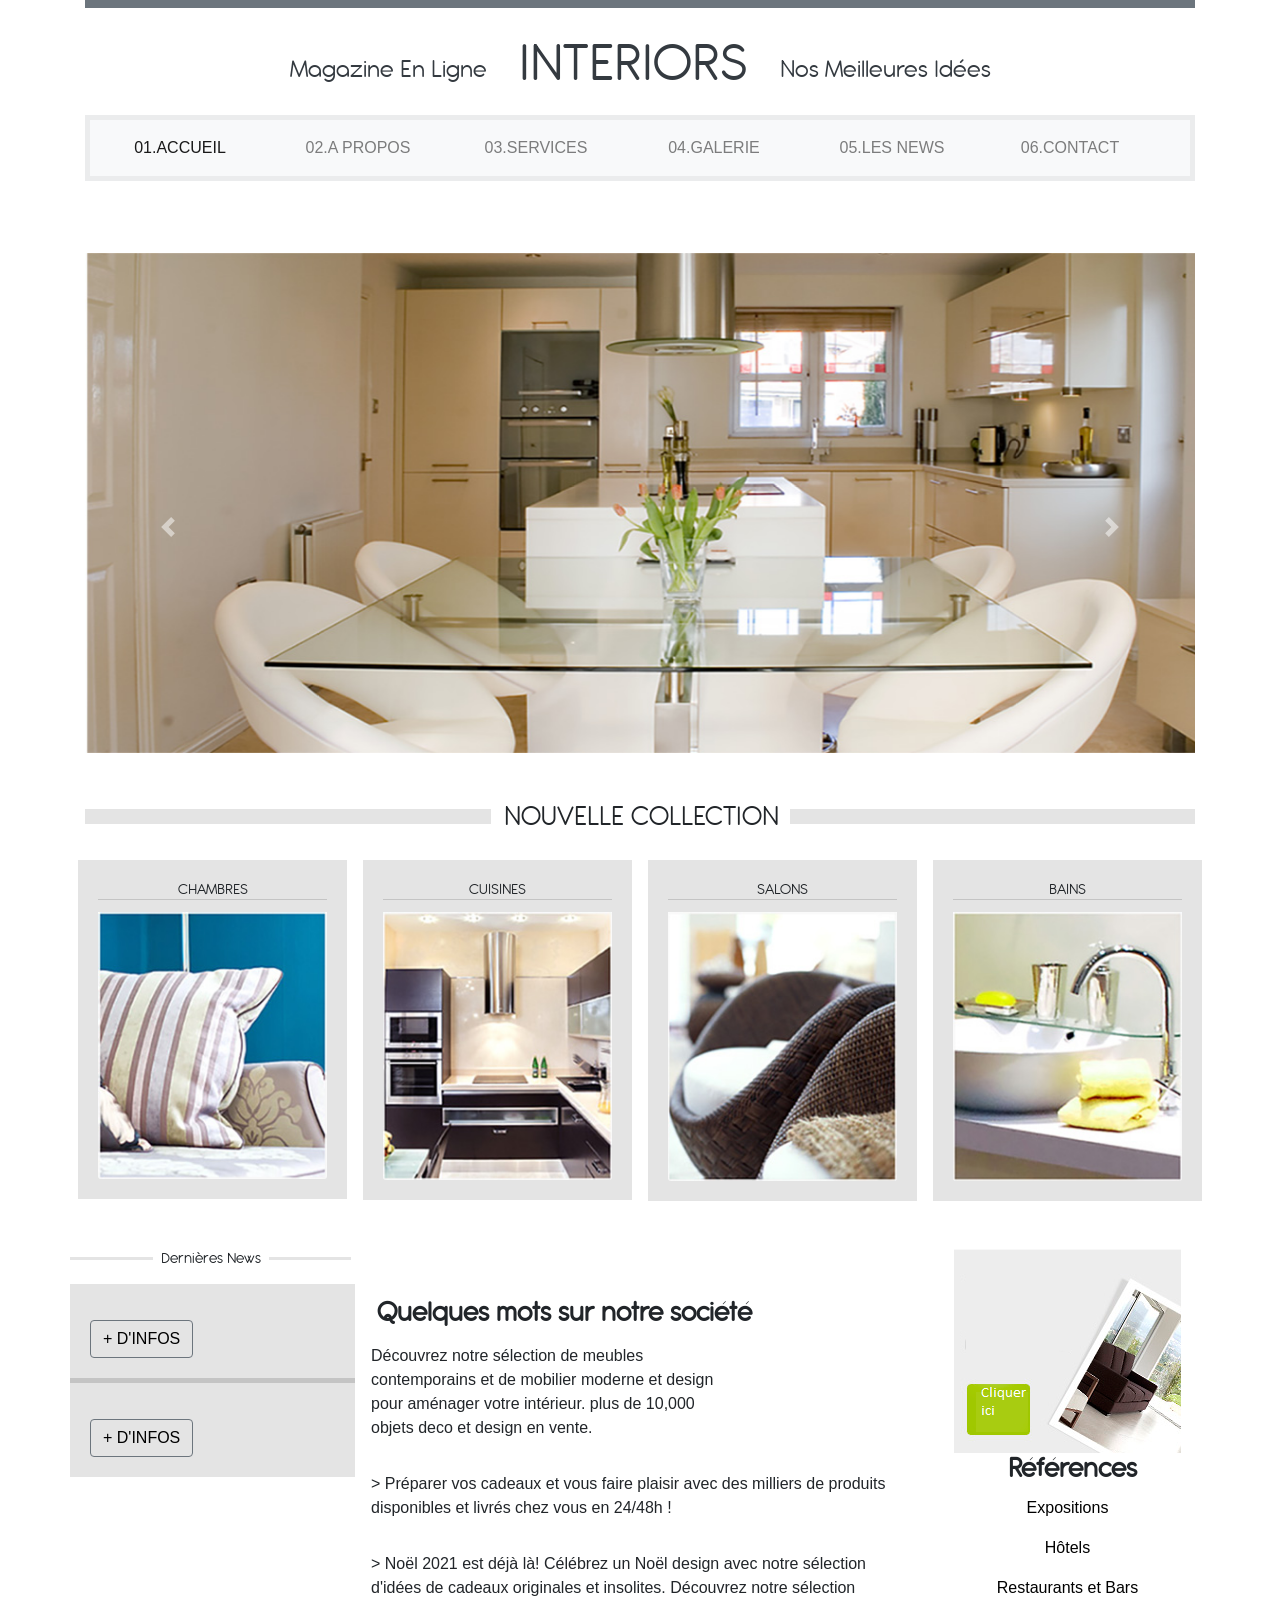
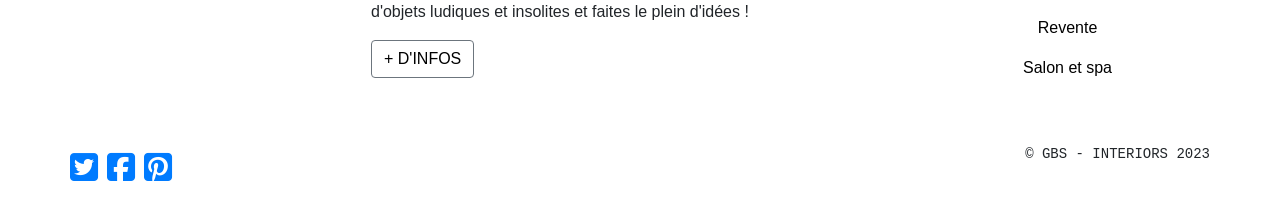
==== commit 8951f22f: "commit" ====
--- a/index.html
+++ b/index.html
@@ -13,7 +13,7 @@
     <!-- Style -->
     <link rel="stylesheet" href="style.css">
 
-    <title>Document</title>
+    <title>INTERIORS</title>
 </head>
 <body>
 
@@ -31,16 +31,17 @@
           <button class="navbar-toggler mx-auto" type="button" data-toggle="collapse" data-target="#navbarNavAltMarkup" aria-controls="navbarNavAltMarkup" aria-expanded="false" aria-label="Toggle navigation">
             <span class="navbar-toggler-icon"></span>
           </button>
-          <div class="collapse navbar-collapse w-100" id="navbarNavAltMarkup">
-            <div class="navbar-nav row w-100">
+          <div class="collapse navbar-collapse w-100" id="navbarNavAltMark">
+            
+              <div class="navbar-nav row w-100">
               <a class="nav-item nav-link text-uppercase col-md-2 col-lg-2 text-center active" href="#">01.accueil</a>
               <a class="nav-item nav-link text-uppercase col-md-2 col-lg-2 text-center" href="#">02.a propos</a>
               <a class="nav-item nav-link text-uppercase col-md-2 col-lg-2 text-center" href="#">03.services</a>
               <a class="nav-item nav-link text-uppercase col-md-2 col-lg-2 text-center" href="#">04.galerie</a>
               <a class="nav-item nav-link text-uppercase col-md-2 col-lg-2 text-center" href="#">05.les news</a>
               <a class="nav-item nav-link text-uppercase col-md-2 col-lg-2 text-center" href="#">06.contact</a>
-  
-            </div>
+              </div>
+            
           </div>
         </nav>
     </header>
@@ -215,7 +216,8 @@
                 <div class="modal-body">
                   <label for="mail">Adresse mail</label>
                   <form action="post">
-                    <input type="mail" class="w-100" placeholder="Votre email"> <br>
+                    <input type="mail" class="w-100" id="mail" placeholder="Votre email">
+                     <br> <p id="researchPb"></p>
                     <label for="checkbox" id="labelCheck"><input type="checkbox" id="myCheck"> J'accepte de recevoir le catalogue</label><br>
                     <button type="submit" id="submitButton" class="btn btn-danger" value="envoyer">OK</button>
 
--- a/style.css
+++ b/style.css
@@ -6,18 +6,7 @@
          url('fonts/antipasto-pro-extrabold-trial-webfont.woff') format('woff');
     font-weight: normal;
     font-style: normal;
-
 }
-
-@font-face {
-    font-family: 'antipasto_proextralight';
-    src: url('fonts/antipasto-pro-extralight-trial-webfont.woff2') format('woff2'),
-         url('fonts/antipasto-pro-extralight-trial-webfont.woff') format('woff');
-    font-weight: normal;
-    font-style: normal;
-
-}
-
 @font-face {
     font-family: 'antipasto_pro_regular';
     src: url('fonts/antipasto-pro-regular-trial-webfont.woff2') format('woff2'),
@@ -113,11 +102,5 @@
 
 #submitButton{
     display:none;
-}
-
-
-@media screen and (min-width: 760px) {
-    #demo{
-        display: none;
-    }
+    
 }
